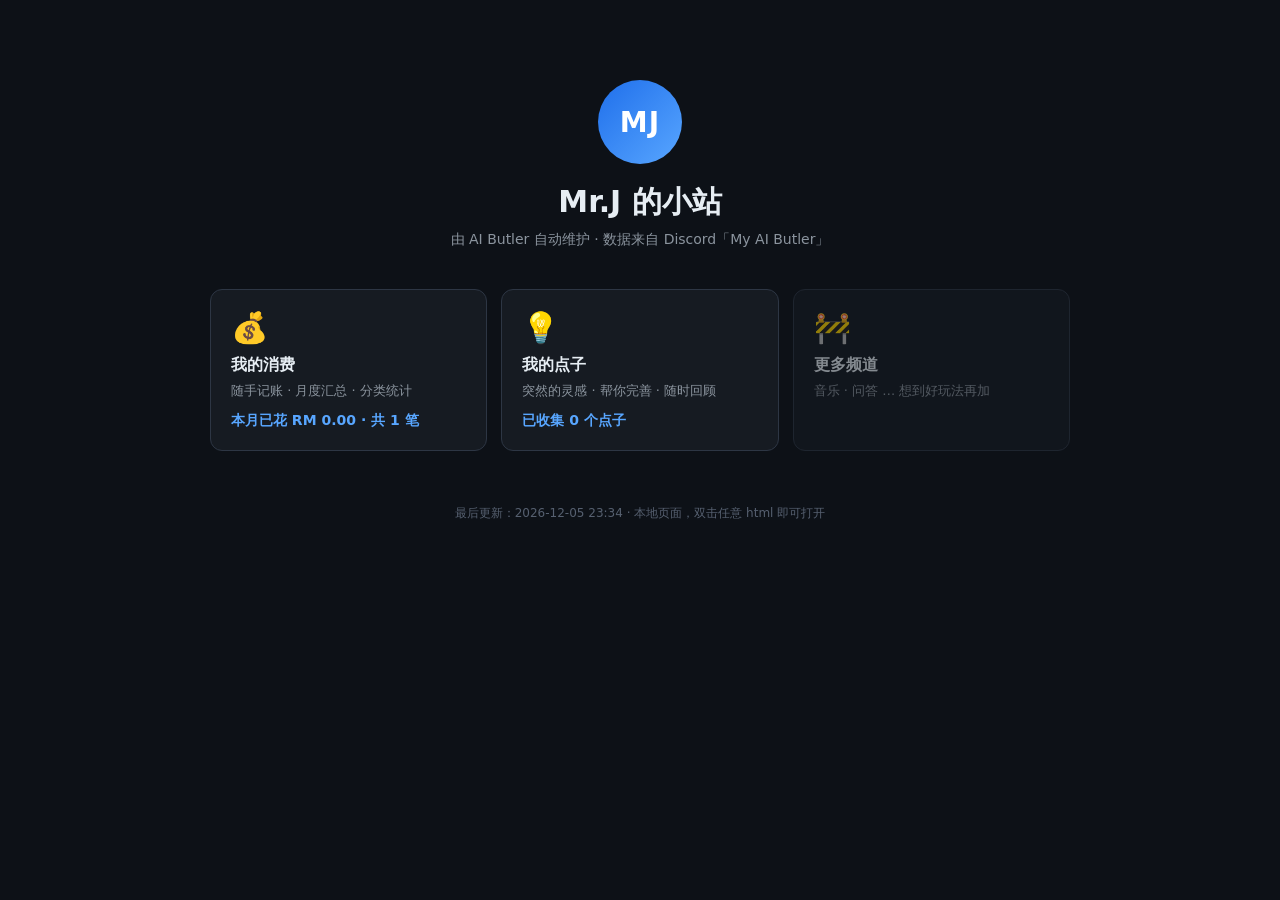
==== index.html @ e4a97033 "Add files via upload" ====
<!DOCTYPE html>
<html lang="zh-CN">
<head>
<meta charset="UTF-8">
<meta name="viewport" content="width=device-width, initial-scale=1.0">
<title>Mr.J · 个人主页</title>
<link rel="stylesheet" href="assets/style.css">
<style>
.home-hero { text-align: center; padding: 48px 0 8px; }
.home-hero .avatar {
  width: 84px; height: 84px; border-radius: 50%; margin: 0 auto 18px;
  background: linear-gradient(135deg, #1f6feb, #58a6ff);
  display: flex; align-items: center; justify-content: center;
  font-size: 28px; font-weight: 800; color: #fff; letter-spacing: 1px;
}
.home-hero h1 { font-size: 30px; }
.home-hero .sub { color: var(--muted); margin-top: 8px; font-size: 14px; }
a.card { display: block; color: var(--text); transition: border-color .15s, transform .15s; }
a.card:hover { border-color: var(--accent); text-decoration: none; transform: translateY(-2px); }
a.card h2 { margin-bottom: 6px; }
a.card p { color: var(--muted); font-size: 13px; }
.card-emoji { font-size: 30px; display: block; margin-bottom: 10px; }
.card-stat { color: var(--accent) !important; margin-top: 12px; font-weight: 600; font-size: 14px !important; }
.card-soon { opacity: .55; pointer-events: none; }
</style>
</head>
<body>
<div class="wrap">
  <div class="home-hero">
    <div class="avatar">MJ</div>
    <h1>Mr.J 的小站</h1>
    <div class="sub">由 AI Butler 自动维护 · 数据来自 Discord「My AI Butler」</div>
  </div>
  <section class="grid" style="margin-top:32px">
    <a class="card" href="expenses.html">
      <span class="card-emoji">💰</span>
      <h2>我的消费</h2>
      <p>随手记账 · 月度汇总 · 分类统计</p>
      <p class="card-stat" id="exp-stat">—</p>
    </a>
    <a class="card" href="ideas.html">
      <span class="card-emoji">💡</span>
      <h2>我的点子</h2>
      <p>突然的灵感 · 帮你完善 · 随时回顾</p>
      <p class="card-stat" id="idea-stat">—</p>
    </a>
    <a class="card card-soon" href="#">
      <span class="card-emoji">🚧</span>
      <h2>更多频道</h2>
      <p>音乐 · 问答 … 想到好玩法再加</p>
    </a>
  </section>
  <footer>最后更新：<span id="updated"></span> · 本地页面，双击任意 html 即可打开</footer>
</div>
<script src="assets/expenses-data.js"></script>
<script src="assets/ideas-data.js"></script>
<script>
(function(){
  var e = window.EXPENSES || [];
  var now = new Date();
  var ym = now.getFullYear() + "-" + String(now.getMonth()+1).padStart(2,"0");
  var thisMonth = e.filter(function(x){ return x.date.slice(0,7) === ym; });
  var sum = thisMonth.reduce(function(a,b){ return a + b.amount; }, 0);
  var cur = (thisMonth[0] || e[0] || {}).currency || "RM";
  document.getElementById("exp-stat").textContent = "本月已花 " + cur + " " + sum.toFixed(2) + " · 共 " + e.length + " 笔";
  var i = window.IDEAS || [];
  document.getElementById("idea-stat").textContent = "已收集 " + i.length + " 个点子";
  var d = new Date(document.lastModified);
  document.getElementById("updated").textContent =
    d.getFullYear() + "-" + String(d.getMonth()+1).padStart(2,"0") + "-" + String(d.getDate()).padStart(2,"0") + " " +
    String(d.getHours()).padStart(2,"0") + ":" + String(d.getMinutes()).padStart(2,"0");
})();
</script>
</body>
</html>
---- assets/style.css ----
:root {
  --bg: #0d1117;
  --panel: #161b22;
  --panel-2: #1c2330;
  --border: #2d3644;
  --text: #e6edf3;
  --muted: #8b949e;
  --accent: #58a6ff;
  --green: #3fb950;
  --red: #f85149;
  --amber: #d29922;
}
* { margin: 0; padding: 0; box-sizing: border-box; }
body {
  background: var(--bg);
  color: var(--text);
  font-family: "Segoe UI", "Microsoft YaHei", system-ui, sans-serif;
  min-height: 100vh;
  padding: 32px 16px 64px;
}
.wrap { max-width: 860px; margin: 0 auto; }
header { margin-bottom: 28px; }
header h1 { font-size: 26px; font-weight: 700; letter-spacing: .5px; }
header .sub { color: var(--muted); margin-top: 6px; font-size: 14px; }
a { color: var(--accent); text-decoration: none; }
a:hover { text-decoration: underline; }

.nav { display: flex; gap: 10px; margin-bottom: 24px; flex-wrap: wrap; }
.nav a {
  padding: 8px 16px; border: 1px solid var(--border); border-radius: 8px;
  color: var(--text); font-size: 14px; background: var(--panel);
}
.nav a:hover { border-color: var(--accent); text-decoration: none; }
.nav a.active { border-color: var(--accent); background: #1f2a3d; }

.card {
  background: var(--panel); border: 1px solid var(--border);
  border-radius: 12px; padding: 20px; margin-bottom: 18px;
}
.card h2 { font-size: 16px; margin-bottom: 12px; color: var(--text); }
.grid { display: grid; grid-template-columns: repeat(auto-fit, minmax(220px, 1fr)); gap: 14px; }
.stat .num { font-size: 26px; font-weight: 700; }
.stat .lbl { color: var(--muted); font-size: 13px; margin-top: 2px; }

table { width: 100%; border-collapse: collapse; font-size: 14px; }
th, td { text-align: left; padding: 9px 10px; border-bottom: 1px solid var(--border); }
th { color: var(--muted); font-weight: 600; font-size: 12px; text-transform: uppercase; letter-spacing: .5px; }
tr:hover td { background: var(--panel-2); }
td.amount { font-variant-numeric: tabular-nums; font-weight: 600; }

.empty { color: var(--muted); font-style: italic; padding: 18px 0; text-align: center; }
.badge {
  display: inline-block; padding: 2px 9px; border-radius: 999px;
  font-size: 12px; background: #26313f; color: #9fb3c8; margin-left: 6px;
}
.bar-row { display: flex; align-items: center; gap: 10px; margin-bottom: 9px; font-size: 13px; }
.bar-label { width: 56px; color: var(--muted); flex-shrink: 0; }
.bar-track { flex: 1; height: 10px; background: var(--panel-2); border-radius: 5px; overflow: hidden; }
.bar-fill { height: 100%; background: linear-gradient(90deg, #1f6feb, #58a6ff); border-radius: 5px; }
.bar-val { width: 80px; text-align: right; font-variant-numeric: tabular-nums; flex-shrink: 0; }

select, input[type=search] {
  background: var(--panel-2); border: 1px solid var(--border); color: var(--text);
  border-radius: 8px; padding: 7px 12px; font-size: 14px; margin-right: 8px;
}
select:focus, input:focus { outline: 1px solid var(--accent); }
footer { margin-top: 36px; color: #566070; font-size: 12px; text-align: center; }
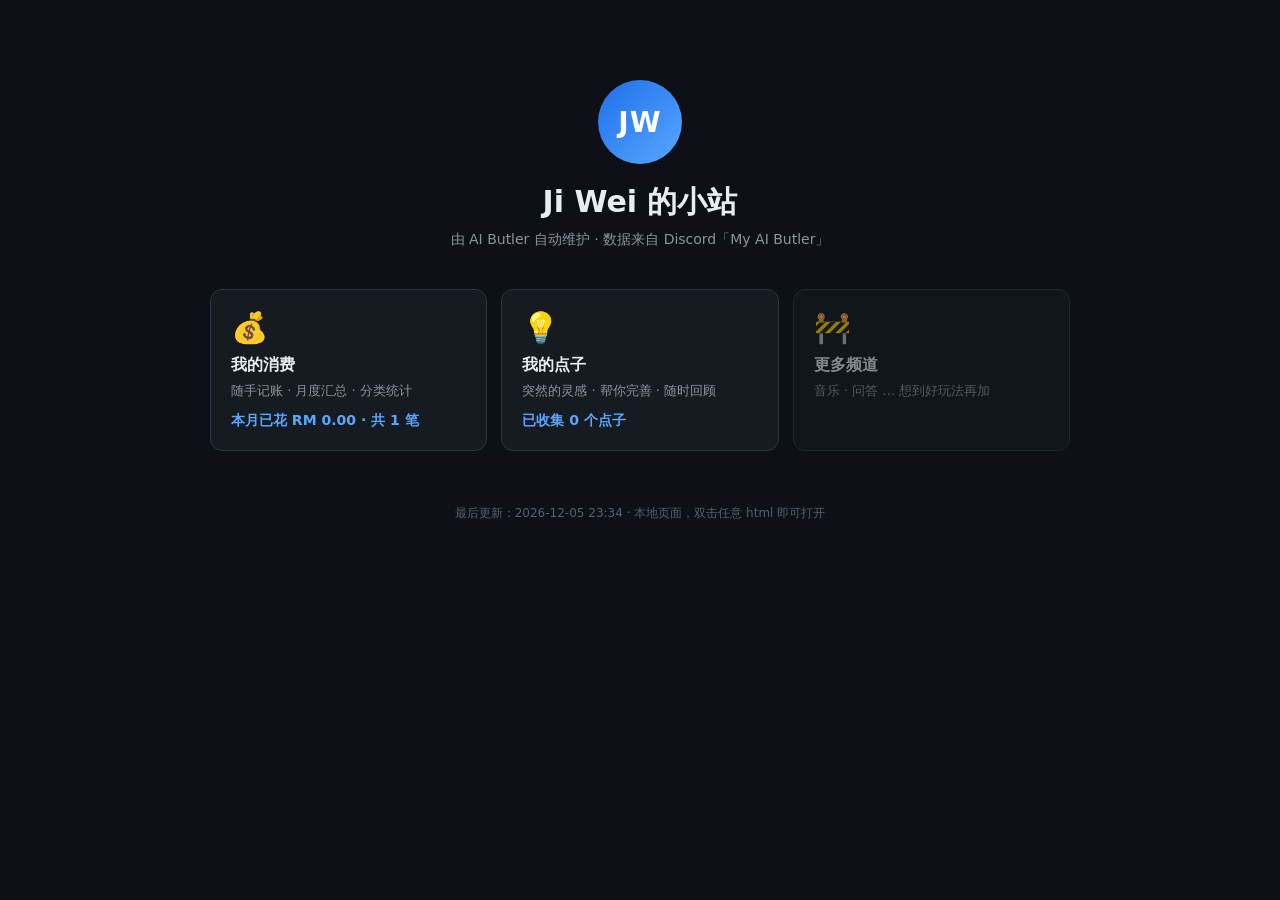
==== commit 65292f91: "Update index.html" ====
--- a/index.html
+++ b/index.html
@@ -3,7 +3,7 @@
 <head>
 <meta charset="UTF-8">
 <meta name="viewport" content="width=device-width, initial-scale=1.0">
-<title>Mr.J · 个人主页</title>
+<title>Ji Wei · 个人主页</title>
 <link rel="stylesheet" href="assets/style.css">
 <style>
 .home-hero { text-align: center; padding: 48px 0 8px; }
@@ -27,8 +27,8 @@
 <body>
 <div class="wrap">
   <div class="home-hero">
-    <div class="avatar">MJ</div>
-    <h1>Mr.J 的小站</h1>
+    <div class="avatar">JW</div>
+    <h1>Ji Wei 的小站</h1>
     <div class="sub">由 AI Butler 自动维护 · 数据来自 Discord「My AI Butler」</div>
   </div>
   <section class="grid" style="margin-top:32px">
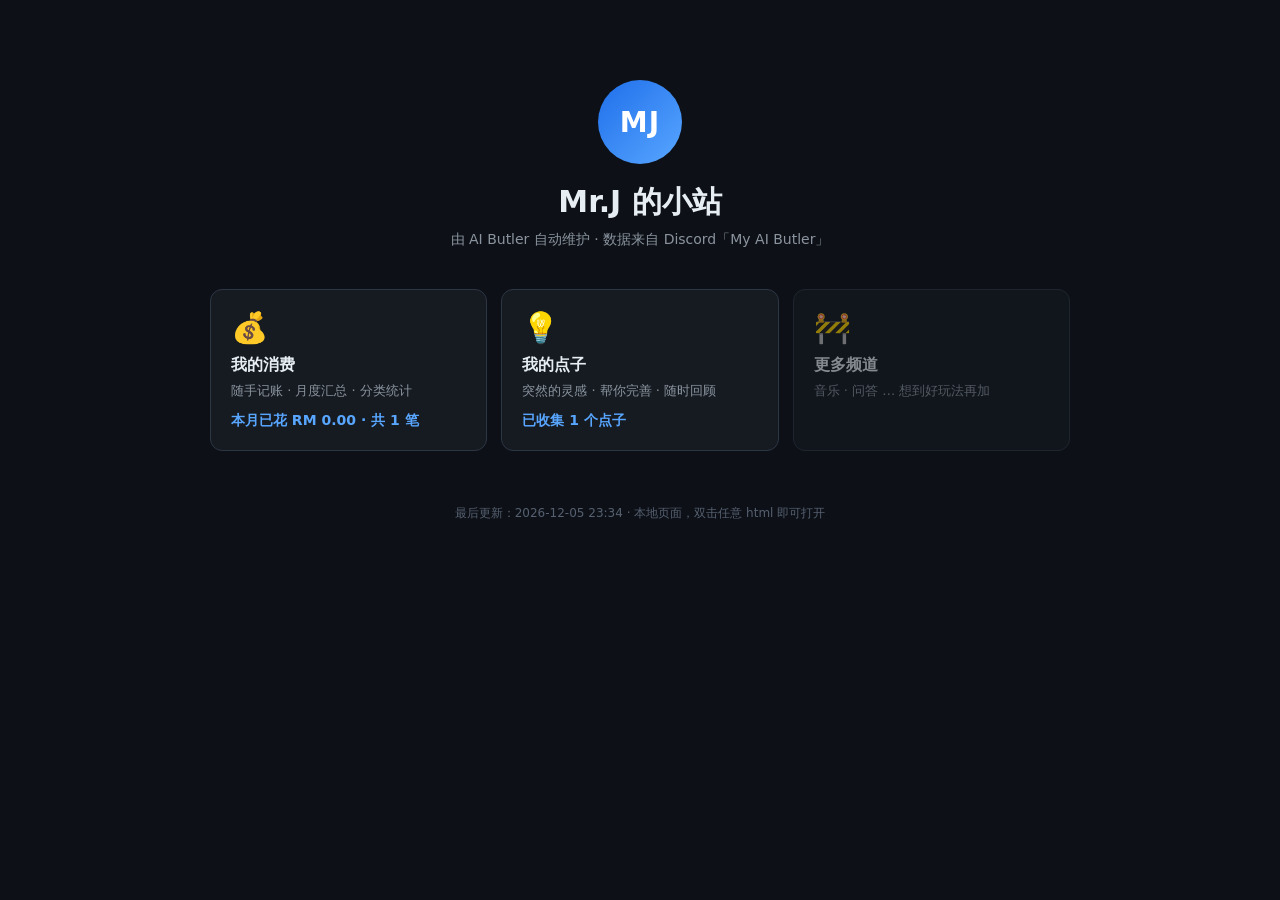
==== commit d93bd0d5: "sync site from AI Butler records (expenses receipts + ideas pages + filters)" ====
--- a/index.html
+++ b/index.html
@@ -3,7 +3,7 @@
 <head>
 <meta charset="UTF-8">
 <meta name="viewport" content="width=device-width, initial-scale=1.0">
-<title>Ji Wei · 个人主页</title>
+<title>Mr.J · 个人主页</title>
 <link rel="stylesheet" href="assets/style.css">
 <style>
 .home-hero { text-align: center; padding: 48px 0 8px; }
@@ -27,8 +27,8 @@
 <body>
 <div class="wrap">
   <div class="home-hero">
-    <div class="avatar">JW</div>
-    <h1>Ji Wei 的小站</h1>
+    <div class="avatar">MJ</div>
+    <h1>Mr.J 的小站</h1>
     <div class="sub">由 AI Butler 自动维护 · 数据来自 Discord「My AI Butler」</div>
   </div>
   <section class="grid" style="margin-top:32px">
